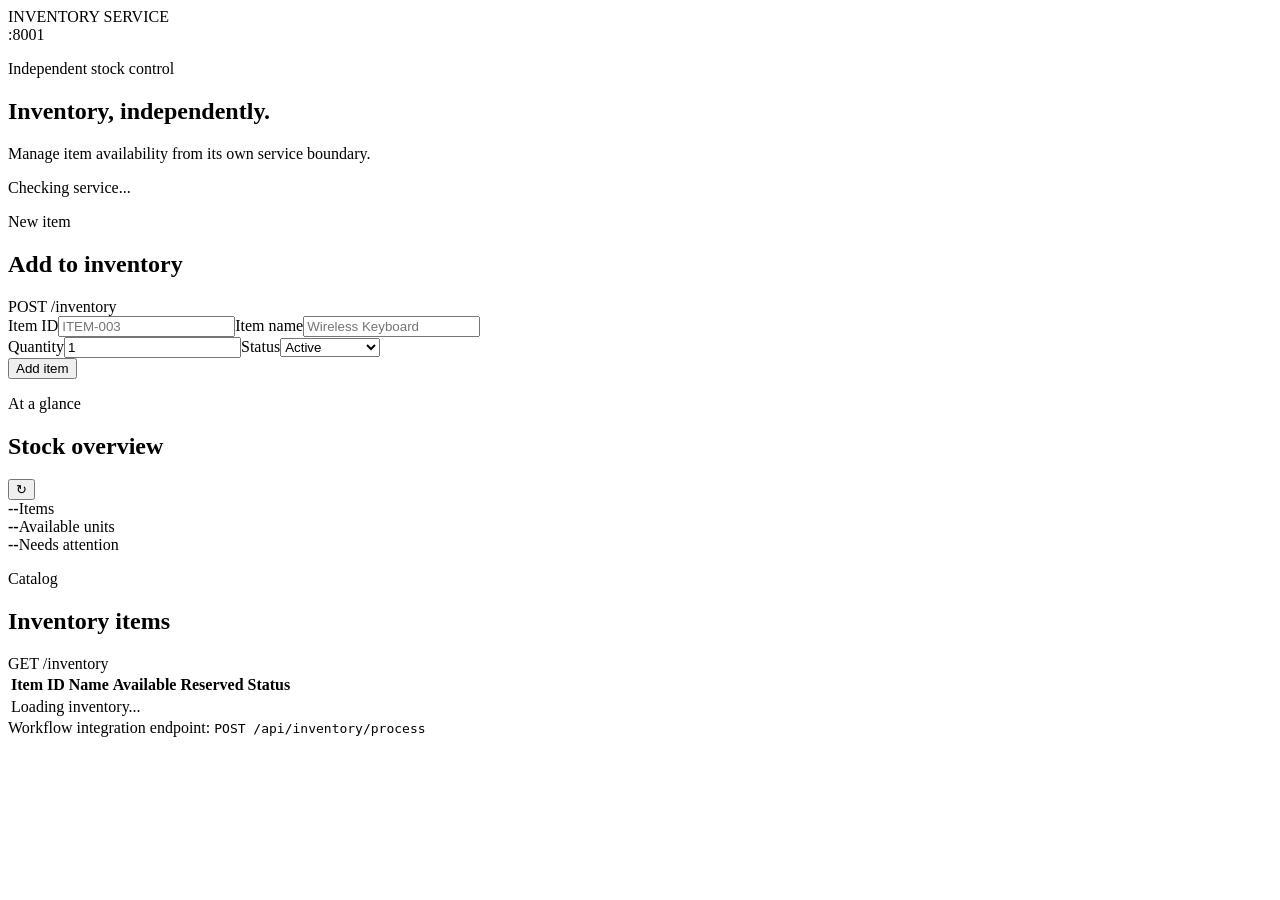
==== services/inventory_service/static/index.html @ 390f0ff7 "Inventory true microservice and frontend" ====
<!DOCTYPE html>
<html lang="en">
<head><meta charset="UTF-8"><meta name="viewport" content="width=device-width, initial-scale=1.0"><title>Inventory Service</title><link rel="stylesheet" href="/static/inventory.css"></head>
<body><main class="shell">
<header><div class="brand"><span class="dot"></span> INVENTORY SERVICE</div><span class="port">:8001</span></header>
<section class="hero"><div><p class="eyebrow">Independent stock control</p><h1>Inventory, independently.</h1><p>Manage item availability from its own service boundary.</p></div><div class="health" id="health">Checking service...</div></section>
<section class="layout"><div class="panel"><div class="heading"><div><p class="eyebrow">New item</p><h2>Add to inventory</h2></div><span>POST /inventory</span></div><form id="addForm">
<label>Item ID<input id="itemId" placeholder="ITEM-003" required></label><label>Item name<input id="itemName" placeholder="Wireless Keyboard" required></label><div class="fields"><label>Quantity<input id="quantity" type="number" min="0" value="1" required></label><label>Status<select id="status"><option value="ACTIVE">Active</option><option value="LOW_STOCK">Low stock</option><option value="OUT_OF_STOCK">Out of stock</option><option value="DISCONTINUED">Discontinued</option></select></label></div><button class="primary" type="submit">Add item</button><p class="message" id="addMessage"></p></form></div>
<div class="panel summary"><div class="heading"><div><p class="eyebrow">At a glance</p><h2>Stock overview</h2></div><button class="refresh" id="refresh" title="Refresh inventory">&#8635;</button></div><div class="totals"><div><strong id="itemCount">--</strong><span>Items</span></div><div><strong id="unitCount">--</strong><span>Available units</span></div><div><strong id="lowCount">--</strong><span>Needs attention</span></div></div></div></section>
<section class="panel inventory-panel"><div class="heading"><div><p class="eyebrow">Catalog</p><h2>Inventory items</h2></div><span>GET /inventory</span></div><div class="table-wrap"><table><thead><tr><th>Item ID</th><th>Name</th><th>Available</th><th>Reserved</th><th>Status</th></tr></thead><tbody id="items"><tr><td colspan="5" class="empty">Loading inventory...</td></tr></tbody></table></div></section>
<footer>Workflow integration endpoint: <code>POST /api/inventory/process</code></footer></main><script src="/static/inventory.js"></script></body></html>
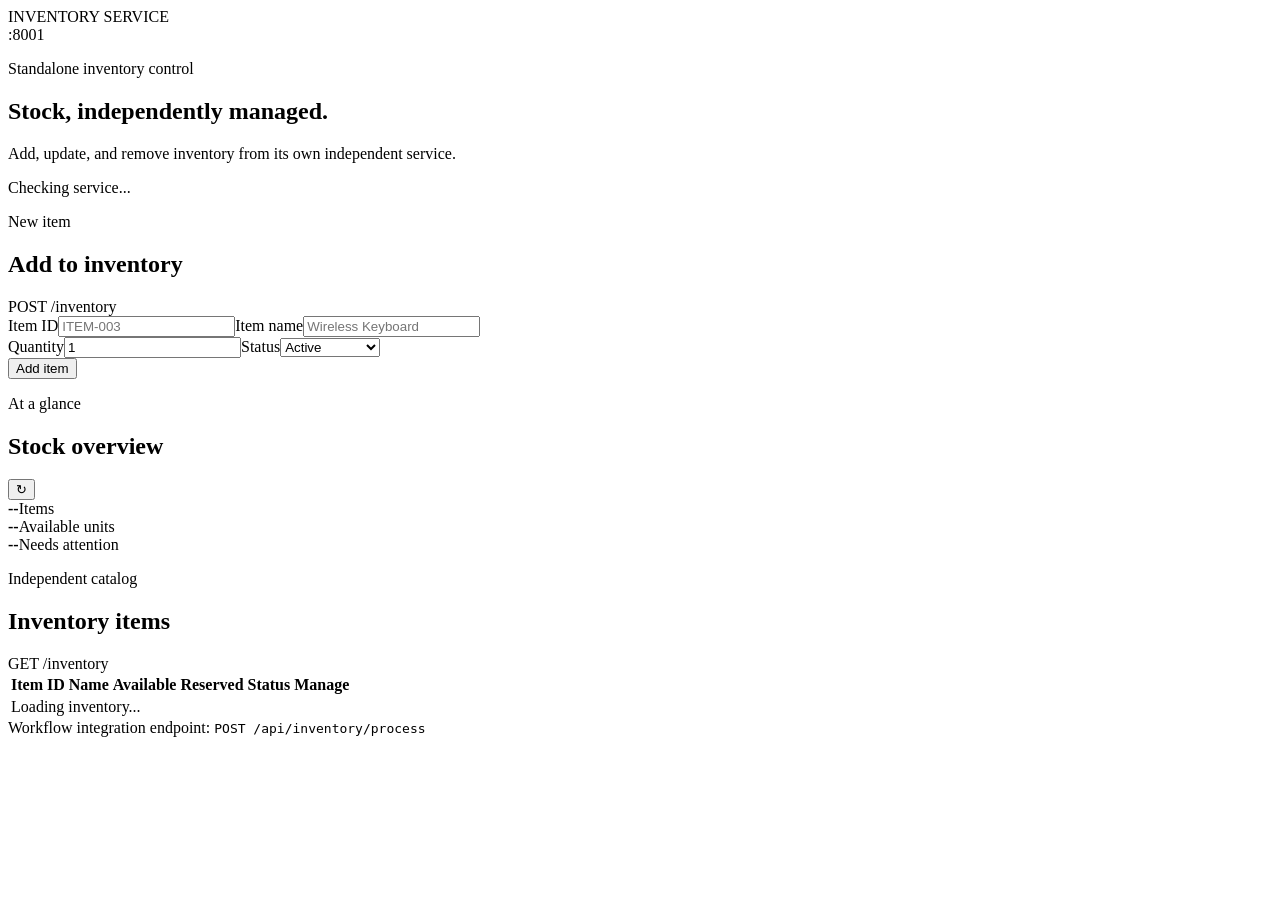
==== commit 70a180d3: "Inventory and Notification services polishing" ====
--- a/services/inventory_service/static/index.html
+++ b/services/inventory_service/static/index.html
@@ -3,9 +3,9 @@
 <head><meta charset="UTF-8"><meta name="viewport" content="width=device-width, initial-scale=1.0"><title>Inventory Service</title><link rel="stylesheet" href="/static/inventory.css"></head>
 <body><main class="shell">
 <header><div class="brand"><span class="dot"></span> INVENTORY SERVICE</div><span class="port">:8001</span></header>
-<section class="hero"><div><p class="eyebrow">Independent stock control</p><h1>Inventory, independently.</h1><p>Manage item availability from its own service boundary.</p></div><div class="health" id="health">Checking service...</div></section>
+<section class="hero"><div><p class="eyebrow">Standalone inventory control</p><h1>Stock, independently managed.</h1><p>Add, update, and remove inventory from its own independent service.</p></div><div class="health" id="health">Checking service...</div></section>
 <section class="layout"><div class="panel"><div class="heading"><div><p class="eyebrow">New item</p><h2>Add to inventory</h2></div><span>POST /inventory</span></div><form id="addForm">
 <label>Item ID<input id="itemId" placeholder="ITEM-003" required></label><label>Item name<input id="itemName" placeholder="Wireless Keyboard" required></label><div class="fields"><label>Quantity<input id="quantity" type="number" min="0" value="1" required></label><label>Status<select id="status"><option value="ACTIVE">Active</option><option value="LOW_STOCK">Low stock</option><option value="OUT_OF_STOCK">Out of stock</option><option value="DISCONTINUED">Discontinued</option></select></label></div><button class="primary" type="submit">Add item</button><p class="message" id="addMessage"></p></form></div>
 <div class="panel summary"><div class="heading"><div><p class="eyebrow">At a glance</p><h2>Stock overview</h2></div><button class="refresh" id="refresh" title="Refresh inventory">&#8635;</button></div><div class="totals"><div><strong id="itemCount">--</strong><span>Items</span></div><div><strong id="unitCount">--</strong><span>Available units</span></div><div><strong id="lowCount">--</strong><span>Needs attention</span></div></div></div></section>
-<section class="panel inventory-panel"><div class="heading"><div><p class="eyebrow">Catalog</p><h2>Inventory items</h2></div><span>GET /inventory</span></div><div class="table-wrap"><table><thead><tr><th>Item ID</th><th>Name</th><th>Available</th><th>Reserved</th><th>Status</th></tr></thead><tbody id="items"><tr><td colspan="5" class="empty">Loading inventory...</td></tr></tbody></table></div></section>
+<section class="panel inventory-panel"><div class="heading"><div><p class="eyebrow">Independent catalog</p><h2>Inventory items</h2></div><span>GET /inventory</span></div><div class="table-wrap"><table><thead><tr><th>Item ID</th><th>Name</th><th>Available</th><th>Reserved</th><th>Status</th><th>Manage</th></tr></thead><tbody id="items"><tr><td colspan="6" class="empty">Loading inventory...</td></tr></tbody></table></div></section>
 <footer>Workflow integration endpoint: <code>POST /api/inventory/process</code></footer></main><script src="/static/inventory.js"></script></body></html>
